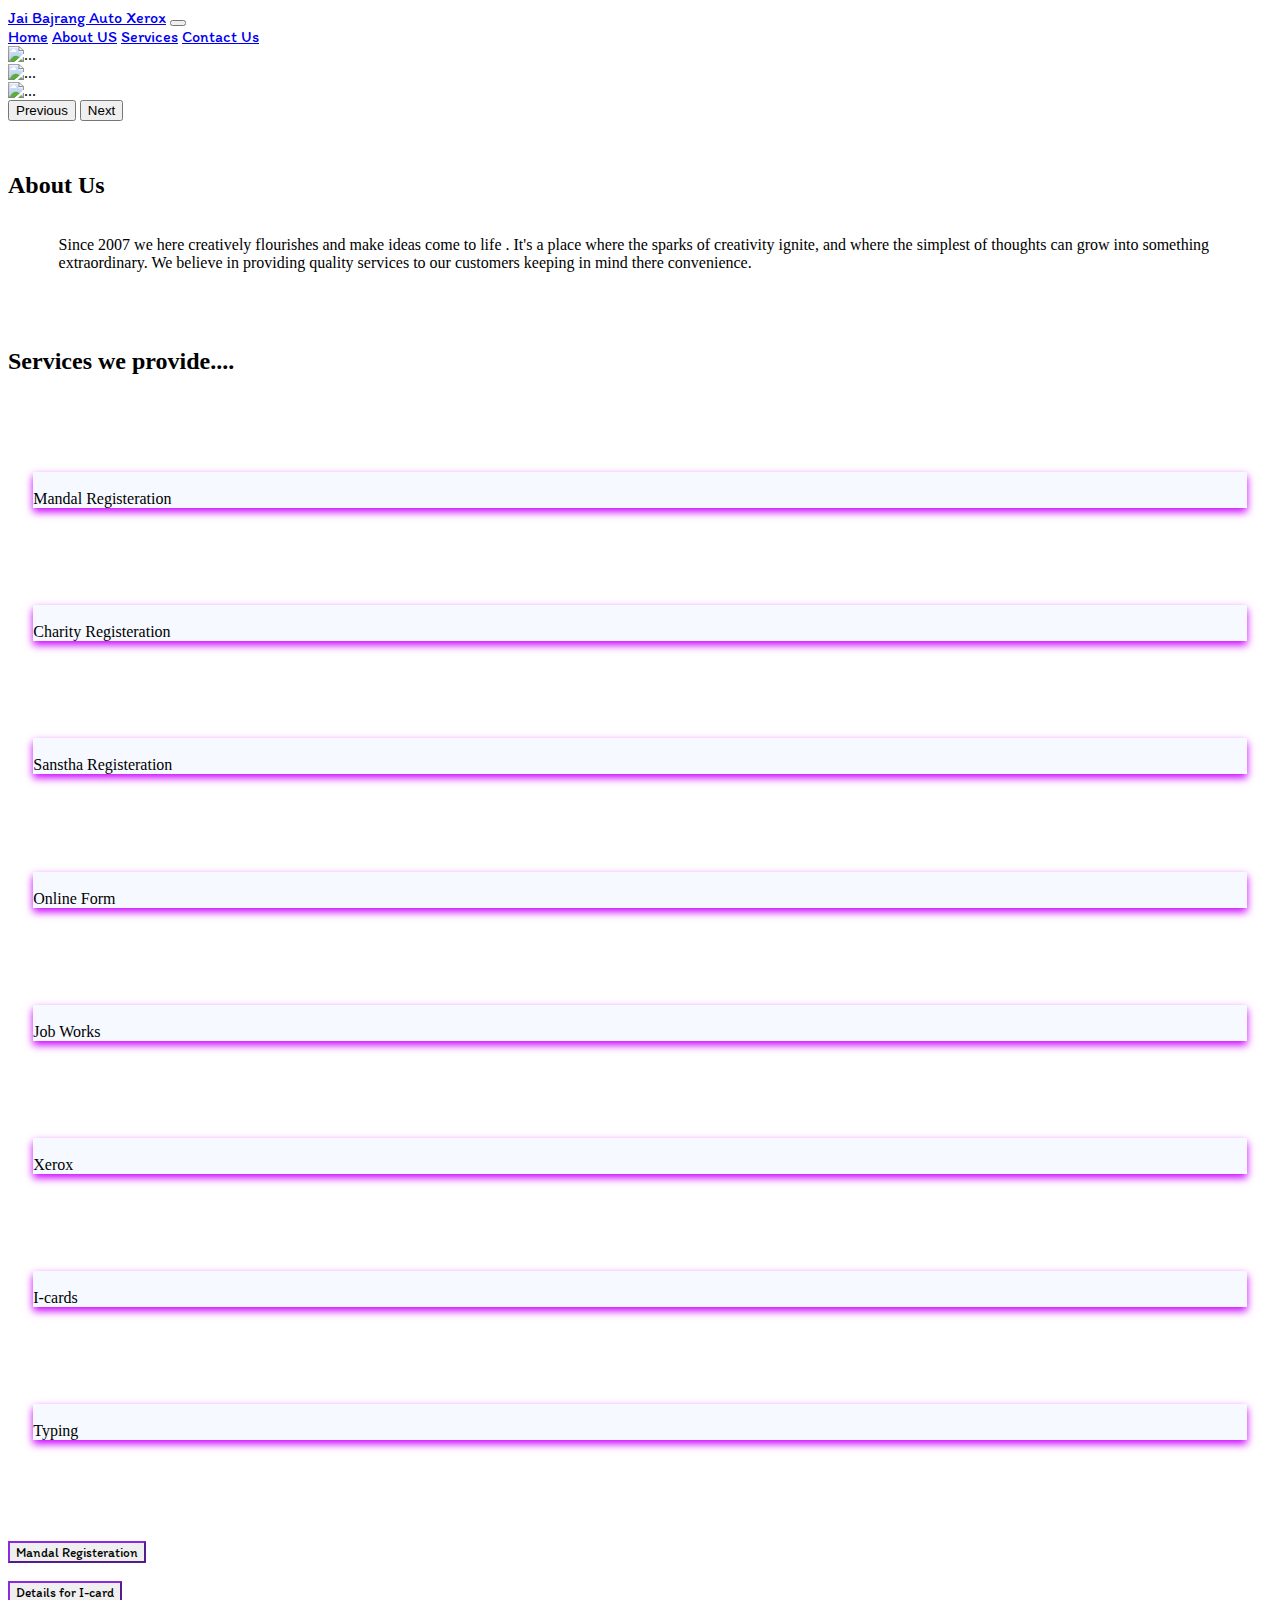
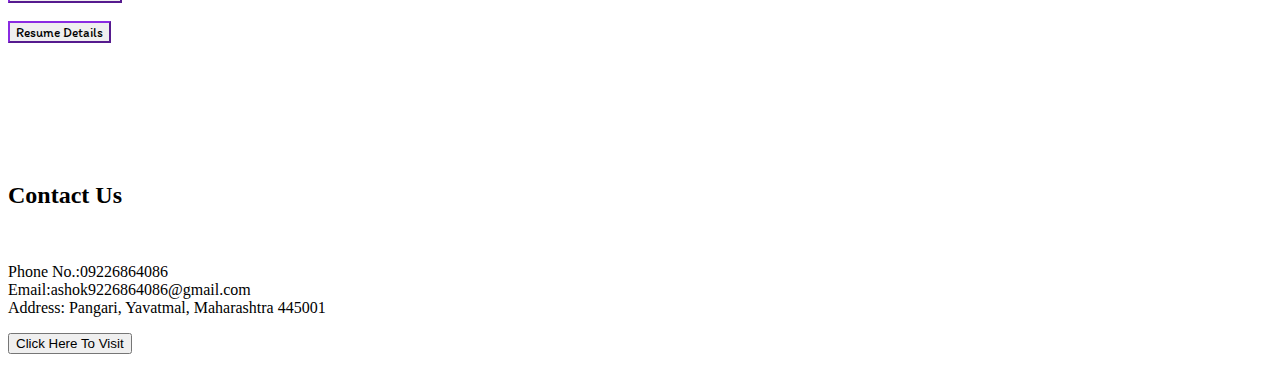
==== index.html @ d7dc8da0 "Update and rename index2.html to index.html" ====
<!DOCTYPE html>
<html lang="en">
<head>
    <meta charset="UTF-8">
    <meta name="viewport" content="width=device-width, initial-scale=1.0">
    <title>Jai Bajrang</title>
    <link href="https://cdn.jsdelivr.net/npm/bootstrap@5.0.2/dist/css/bootstrap.min.css" rel="stylesheet" integrity="sha384-EVSTQN3/azprG1Anm3QDgpJLIm9Nao0Yz1ztcQTwFspd3yD65VohhpuuCOmLASjC" crossorigin="anonymous">
    <link href='https://fonts.googleapis.com/css?family=Noto Sans Javanese' rel='stylesheet'>
    <link href='https://fonts.googleapis.com/css?family=Itim' rel='stylesheet'>
</head>
<style>
  .card {
  box-shadow: 0 4px 8px 0 rgb(204, 0, 255);
  transition: transform .5s;
  background-color: rgb(246, 249, 255);
}

.card:hover {
  transform: scale(0.8);
  box-shadow: 0 12px 16px 0 rgb(43, 8, 147)
}
</style>

<body>
    <!--navbar-->
    <nav class="navbar navbar-expand-lg navbar-dark bg-dark" style="font-family: Itim; position: sticky;">
      <div class="container-fluid">
        <a class="navbar-brand" href="#">Jai Bajrang Auto Xerox</a>
        <button class="navbar-toggler" type="button" data-bs-toggle="collapse" data-bs-target="#navbarNavAltMarkup" aria-controls="navbarNavAltMarkup" aria-expanded="false" aria-label="Toggle navigation">
          <span class="navbar-toggler-icon"></span>
        </button>
        <div class="collapse navbar-collapse" id="navbarNavAltMarkup">
          <div class="navbar-nav">
            <a class="nav-link active" aria-current="page" href="#">Home</a>
            <a class="nav-link" href="#About">About US</a>
            <a class="nav-link" href="#Services">Services</a>
            <a class="nav-link" href="#Contact">Contact Us</a>
          </div>
        </div>
      </div>
    </nav>

    

    <!--Crousel-->
    <section class="container-fluid bg-dark">
     <div id="carouselExampleAutoplaying" class="carousel slide" data-bs-ride="carousel">
       <div class="carousel-inner">
        <div class="carousel-item active">
          <img src="Images/cro_1.svg" class="d-block w-100" alt="...">
        </div>
        <div class="carousel-item">
          <img src="Images/cro_2.svg" class="d-block w-100" alt="...">
        </div>
        <div class="carousel-item">
          <img src="Images/cro_3.svg" class="d-block w-100" alt="...">
        </div>
       </div>
       <button class="carousel-control-prev" type="button" data-bs-target="#carouselExampleAutoplaying" data-bs-slide="prev">
        <span class="carousel-control-prev-icon" aria-hidden="true"></span>
        <span class="visually-hidden">Previous</span>
       </button>
       <button class="carousel-control-next" type="button" data-bs-target="#carouselExampleAutoplaying" data-bs-slide="next">
        <span class="carousel-control-next-icon" aria-hidden="true"></span>
        <span class="visually-hidden">Next</span>
       </button>
      </div>
   </section>

    <!--About Us-->
    <div style="margin-top: 4%;" id="About">
      <h2 class="text-center" >About Us</h2>
      <p style="margin-left: 4%; margin-right: 4%; margin-top: 3%; ">Since 2007 we here creatively flourishes and make ideas come to life . It's a place where the sparks of creativity ignite, and where the simplest of thoughts can grow into something extraordinary.
        We believe in providing quality services to our customers keeping in mind there convenience.</p>
    </div>


    <!--Services-->
    <div style="margin-top: 6%;" id="Services">
   <h2 class="text-center">Services we provide....</h2>
   <div class="row row-cols-2 row-cols-md-4" style="margin-left: 2%; margin-right: 2%; font-family:Georgia, 'Times New Roman', Times, serif;">
    <div class="col" >
      <div class="card" style="margin-top: 8%;">
        <img src="Images/pser_!.svg" class="card-img-top" alt="">
        <div class="card-body">
          <div class="card-title text-center" >Mandal Registeration</div>
        </div>
      </div>
    </div>

    <div class="col">
      <div class="card" style="margin-top: 8%;">
        <img src="Images/pservice_2.svg" class="card-img-top" alt="">
        <div class="card-body">
          <div class="card-title text-center">Charity Registeration</div>
        </div>
      </div>
    </div>

    <div class="col">
      <div class="card" style="margin-top: 8%;">
        <img src="Images/pser_3.svg" class="card-img-top" alt="">
        <div class="card-body">
          <div class="card-title text-center">Sanstha Registeration</div>
        </div>
      </div>
    </div>

    <div class="col">
      <div class="card" style="margin-top: 8%;">
        <img src="Images/service_4_2.svg" class="card-img-top" alt="">
        <div class="card-body">
          <div class="card-title text-center">Online Form </div>
        </div>
      </div>
    </div>

    <div class="col">
      <div class="card" style="margin-top: 8%;">
        <img src="Images/pservice_5.jpg" class="card-img-top" alt="">
        <div class="card-body">
          <div class="card-title text-center">Job Works</div>
        </div>
      </div>
    </div>

    <div class="col">
      <div class="card" style="margin-top: 8%;">
        <img src="Images/pservice_6.jpg" class="card-img-top" alt="">
        <div class="card-body">
          <div class="card-title text-center">Xerox</div>
        </div>
      </div>
    </div>

    <div class="col">
      <div class="card" style="margin-top: 8%;">
        <img src="Images/pservice_7.svg" class="card-img-top" alt="">
        <div class="card-body">
          <div class="card-title text-center">I-cards</div>
        </div>
      </div>
    </div>

    <div class="col">
      <div class="card" style="margin-top: 8%;" >
        <img src="Images/pservice_8.jpg" class="card-img-top " alt="">
        <div class="card-body">
          <div class="card-title text-center ">Typing</div>
        </div>
      </div>
    </div>
   </div>
    </div>
    
<!--Registration Button-->   
<div  class="text-center" style="margin-top: 8%;"> 
  <a href="https://docs.google.com/forms/d/e/1FAIpQLSdrBih1ncPVoO1SxZRvJvUkSNavgYzpyaTtnt7NO4q5Ew08GQ/viewform?usp=sf_link" target="_blank">
    <button type="button" class="btn btn-outline-primary fw-light fs-5" style="border-color: blueviolet; color: black; font-family: Itim
    ;">Mandal Registeration</button>
  </a>
  <br>
  <br>
 <a href="https://docs.google.com/forms/d/e/1FAIpQLSdRp5aU3NBNDs_UqQymBUH2cYSm89o0RwzkKiDy_ZYCv4QobA/viewform?usp=sf_link" target="_blank">
  <button type="button" class="btn btn-outline-primary  fs-5" style="border-color: blueviolet; color: black; font-family: Itim
  ;">Details for I-card</button>
 </a>
 <br>
 <br>
<a href="https://forms.gle/PiZFbhWPR77Ca2ew7" target="_blank">
<button type="button" class="btn btn-outline-primary fs-5" style="border-color: blueviolet; color: black; font-family: Itim;">Resume Details</button>
</a>
</div>

<!--Contact Us-->
 <div class="text-light text-center bg-dark" id="Contact" style="margin-top: 8%;"><br>
    <h2 class="text-center">Contact Us</h2> 
    <br>
    <p class="text-center">Phone No.:09226864086 <br>
    Email:ashok9226864086@gmail.com <br>
    Address: Pangari, Yavatmal, Maharashtra 445001</p>
    <a href="https://www.google.com/maps/place/Jai+Bajrang+Auto+Xerox/@20.393164,78.129099,16z/data=!4m6!3m5!1s0x3bd3e8b6a3a7484d:0x90369eccc3102d62!8m2!3d20.3931644!4d78.129099!16s%2Fg%2F11c1xfnjc3?hl=en-US&entry=ttu" target="_blank">
   <button type="button" class="btn btn-outline-light fs-6 fst-italic">Click Here To Visit</button></a>  
   <br>
   <br>
 </div>
 <script src="https://cdn.jsdelivr.net/npm/bootstrap@5.0.2/dist/js/bootstrap.bundle.min.js" integrity="sha384-MrcW6ZMFYlzcLA8Nl+NtUVF0sA7MsXsP1UyJoMp4YLEuNSfAP+JcXn/tWtIaxVXM" crossorigin="anonymous"></script>
</body>
</html>
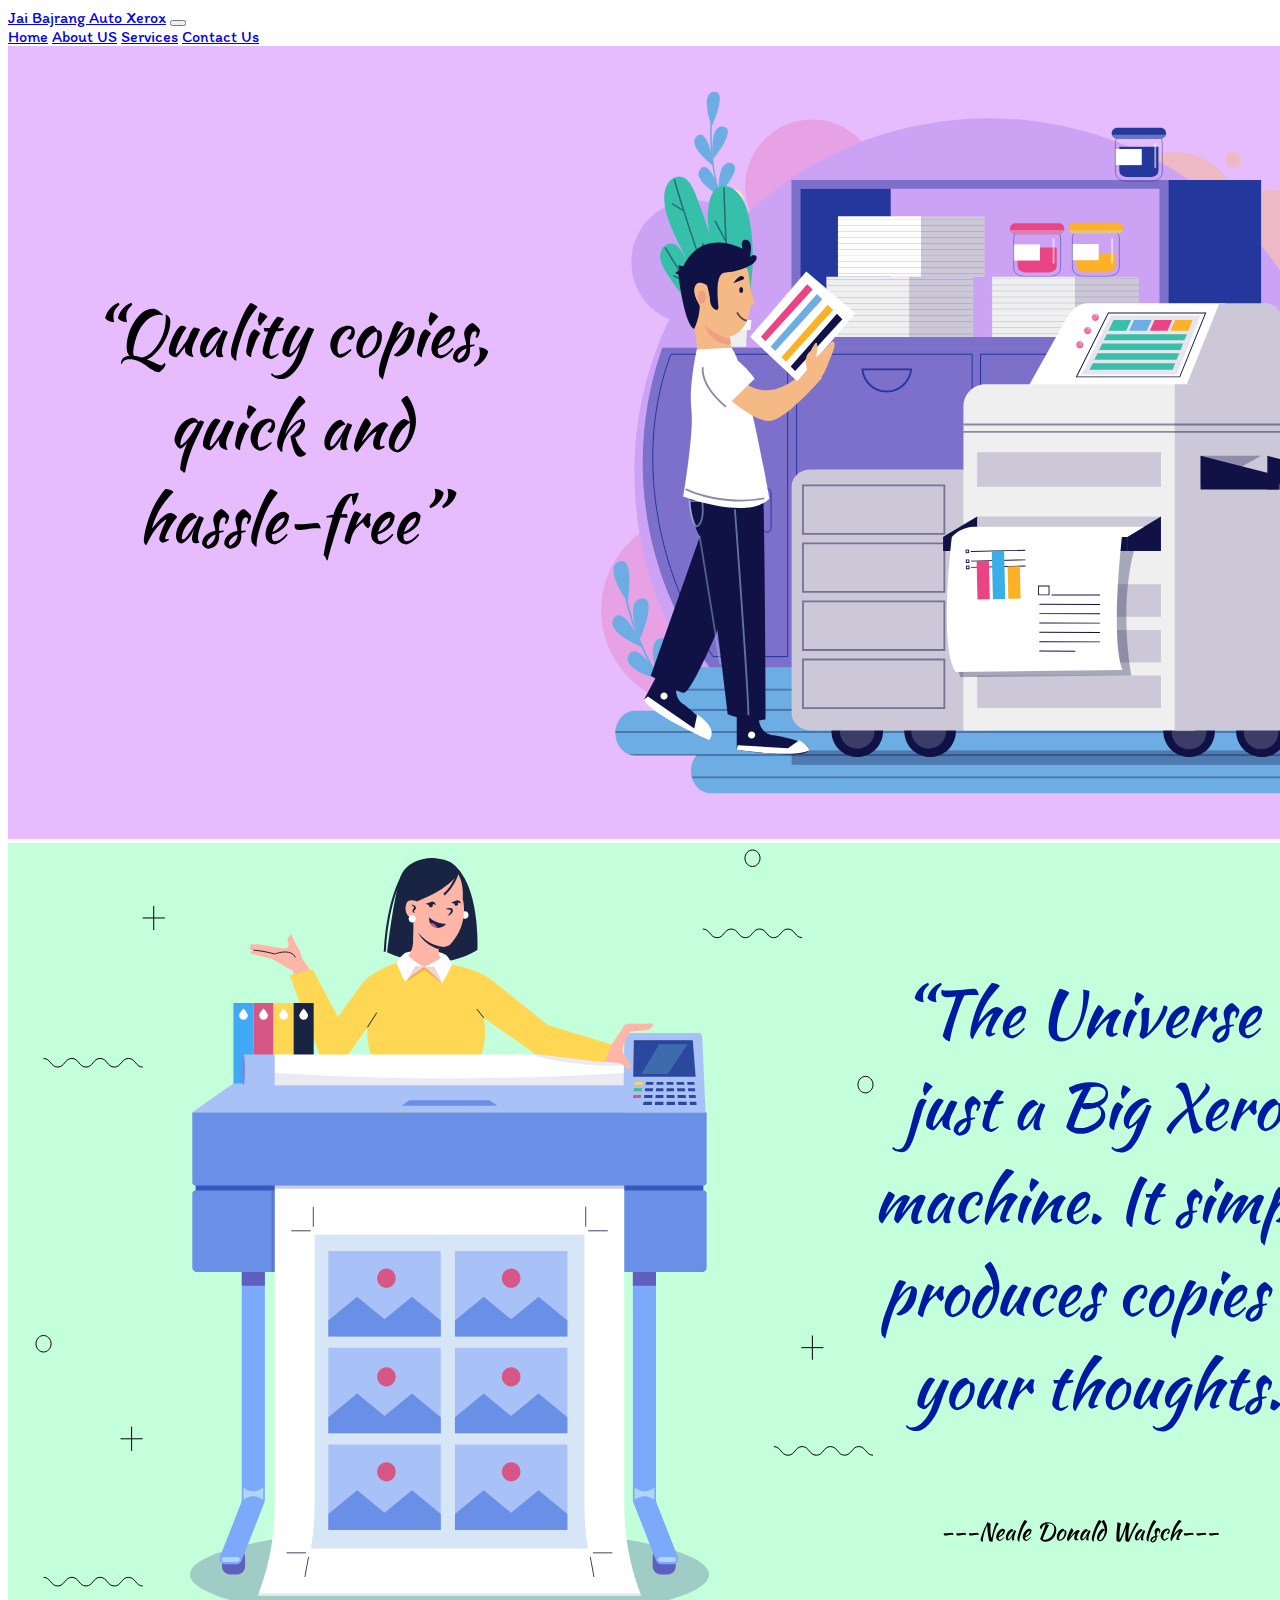
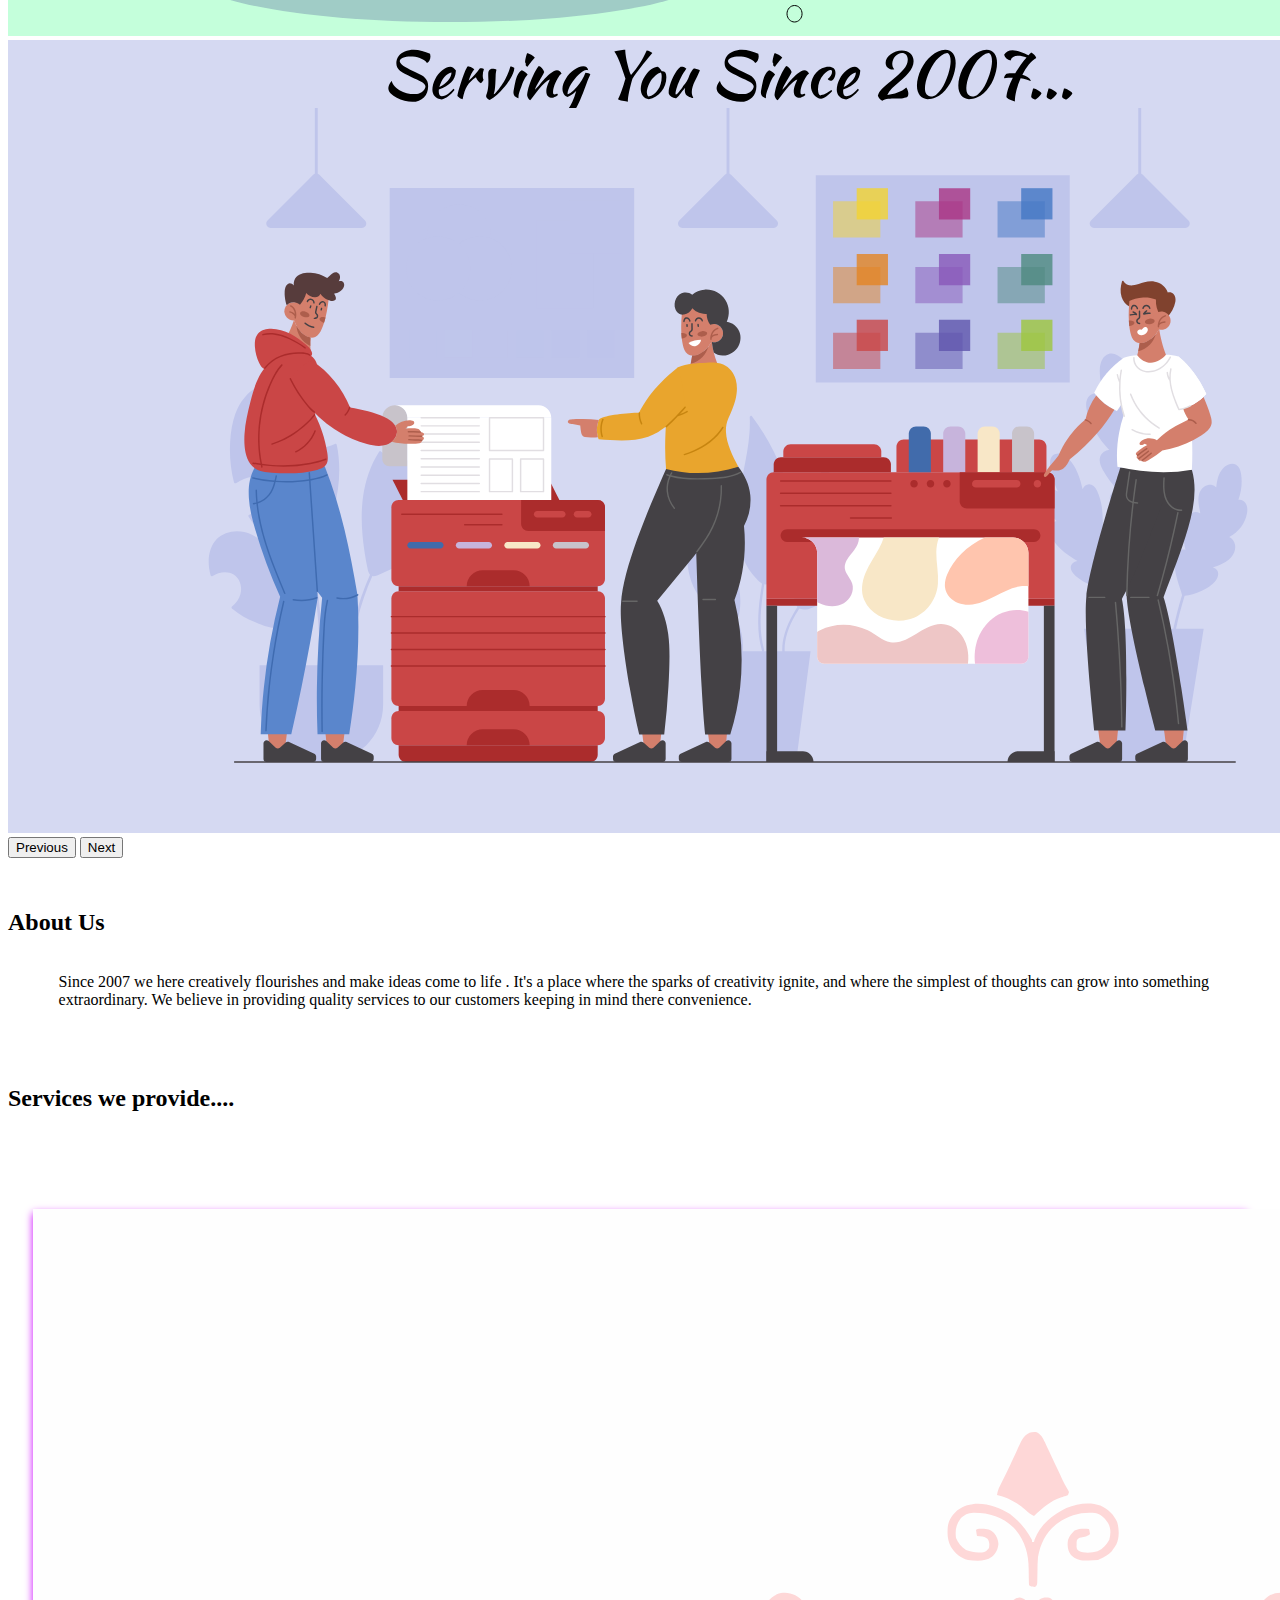
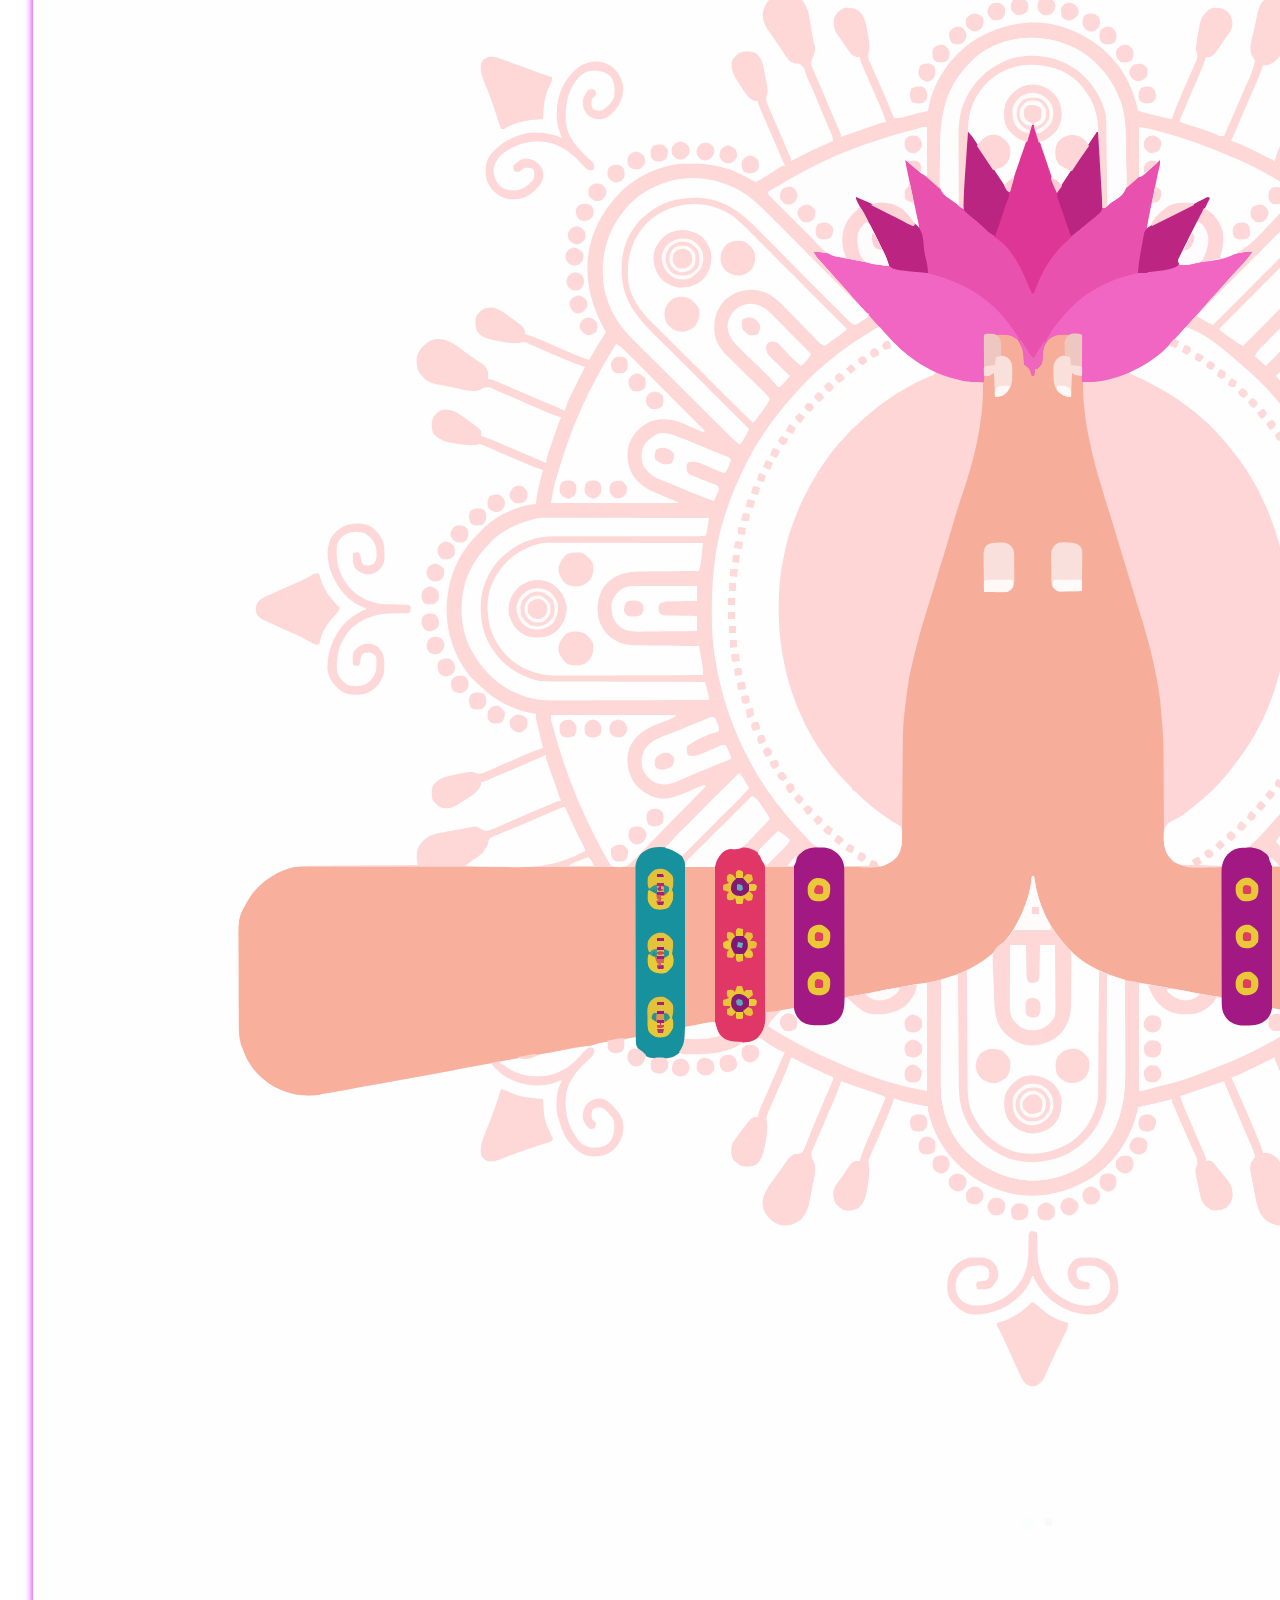
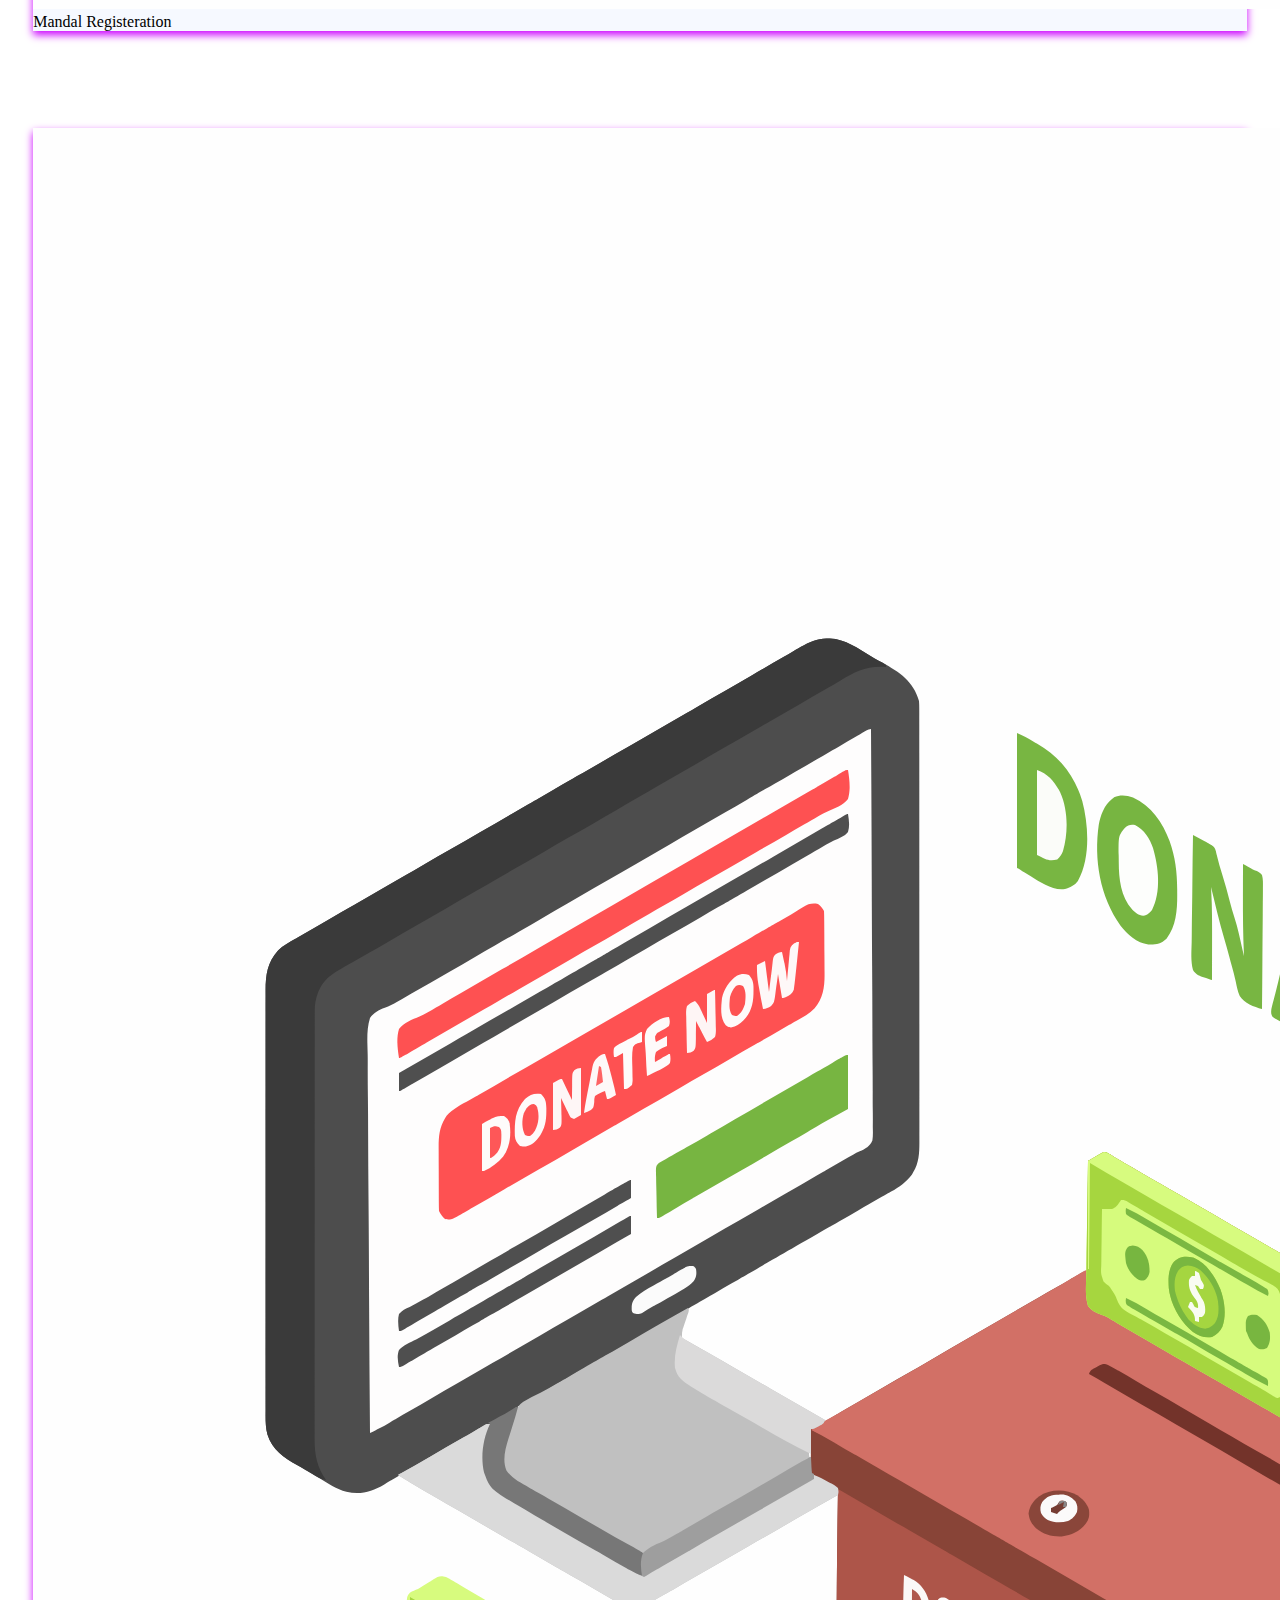
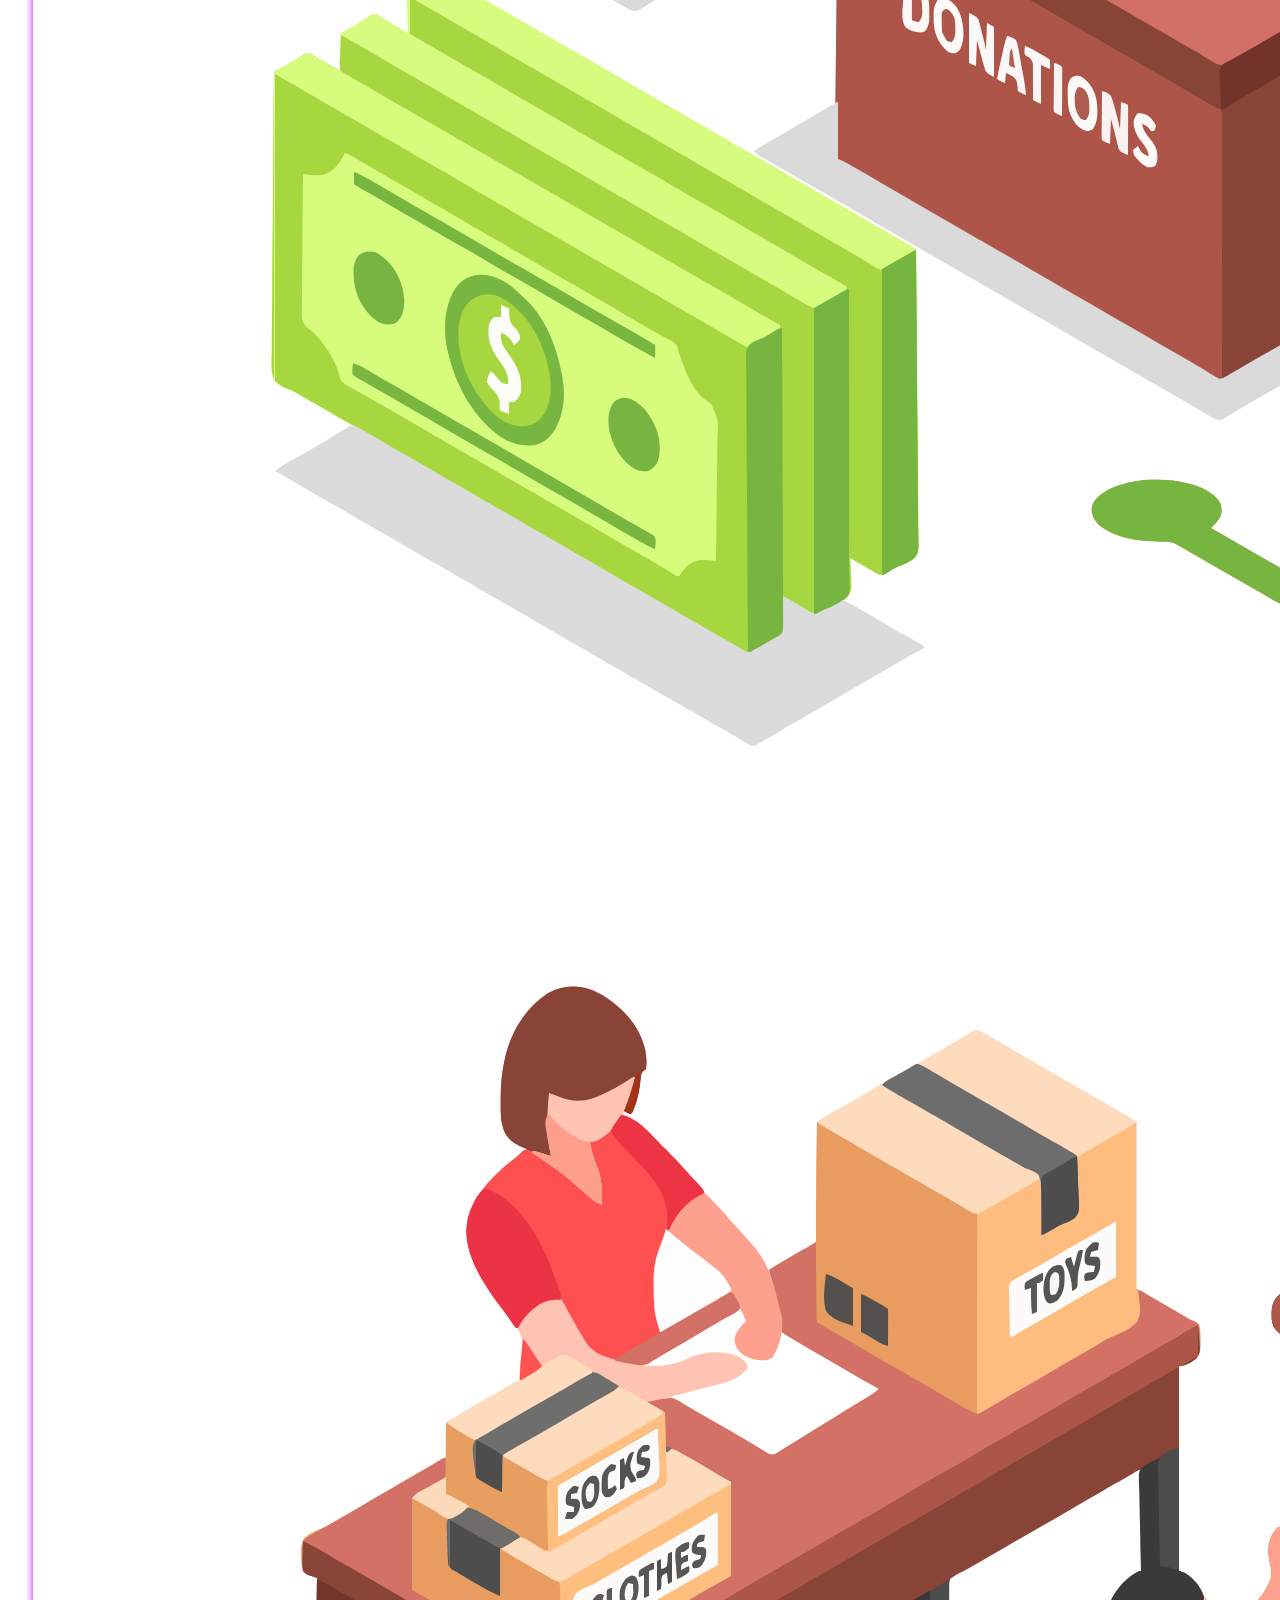
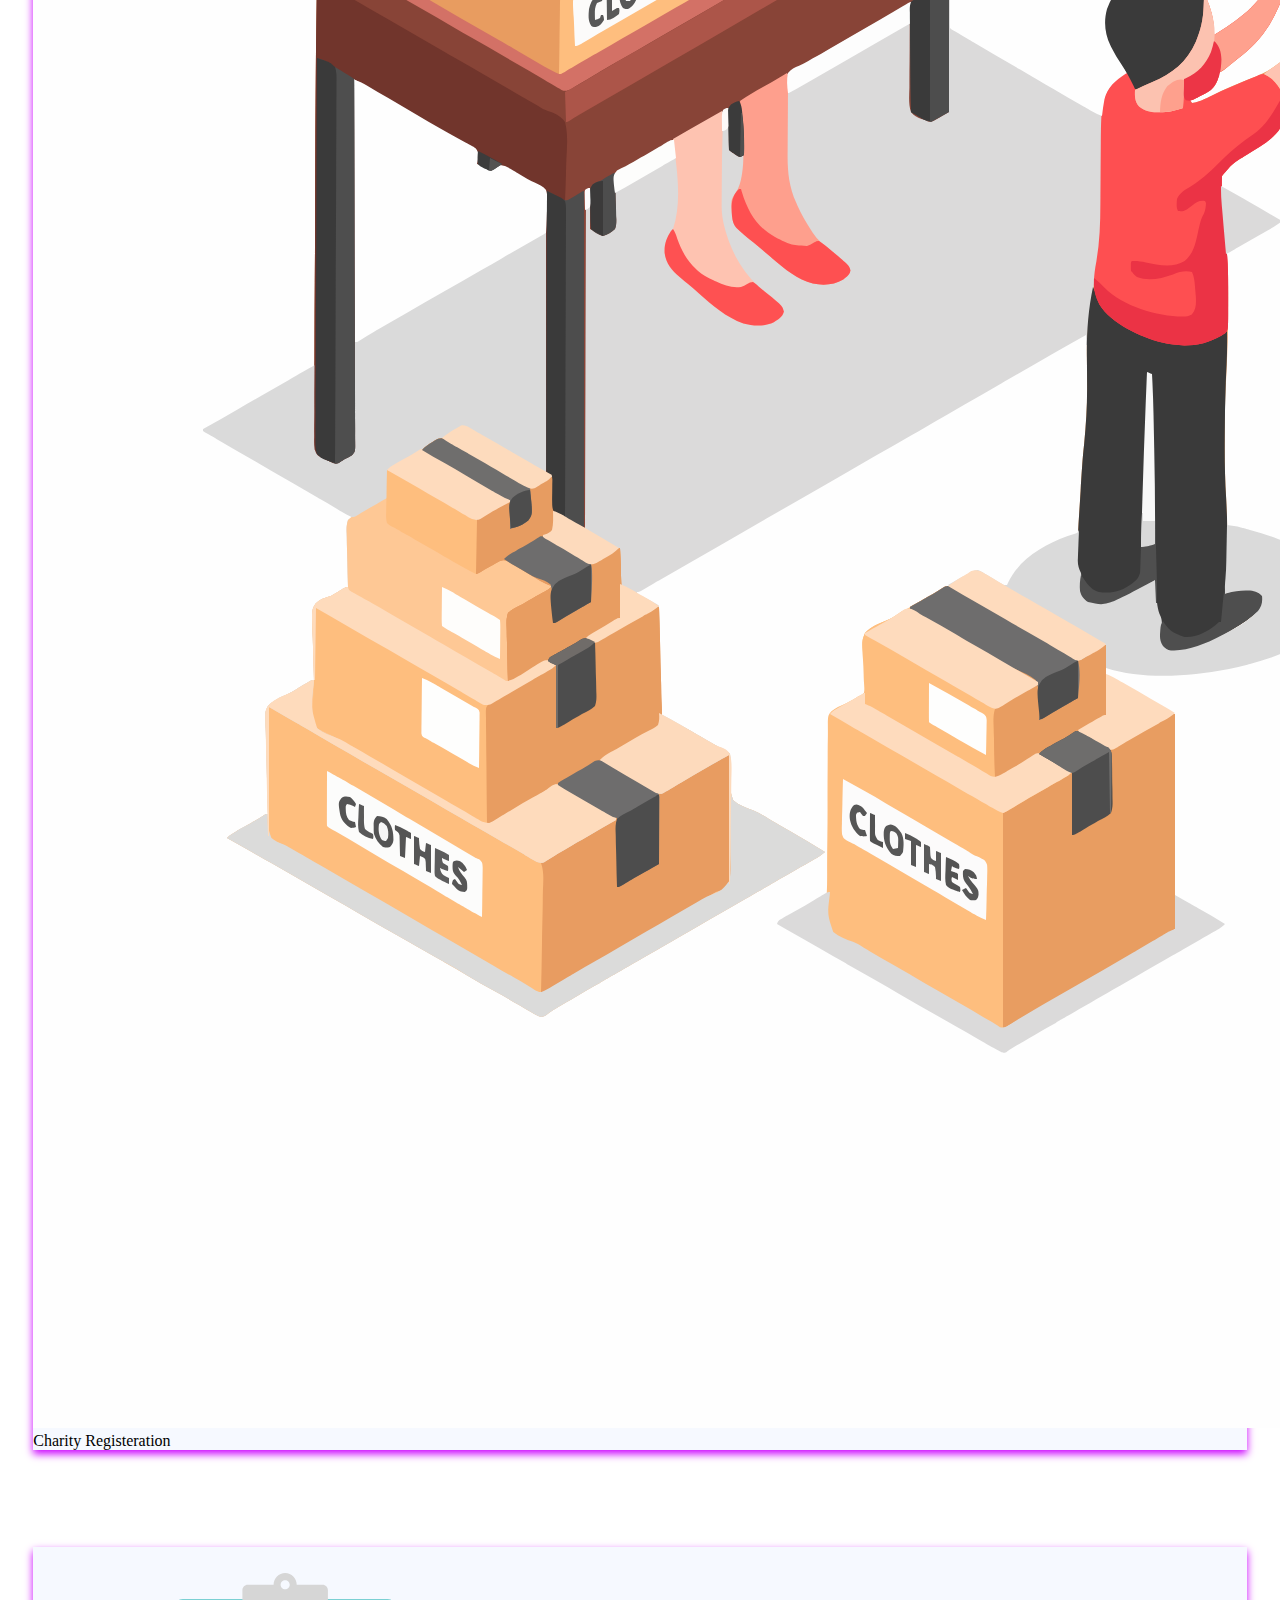
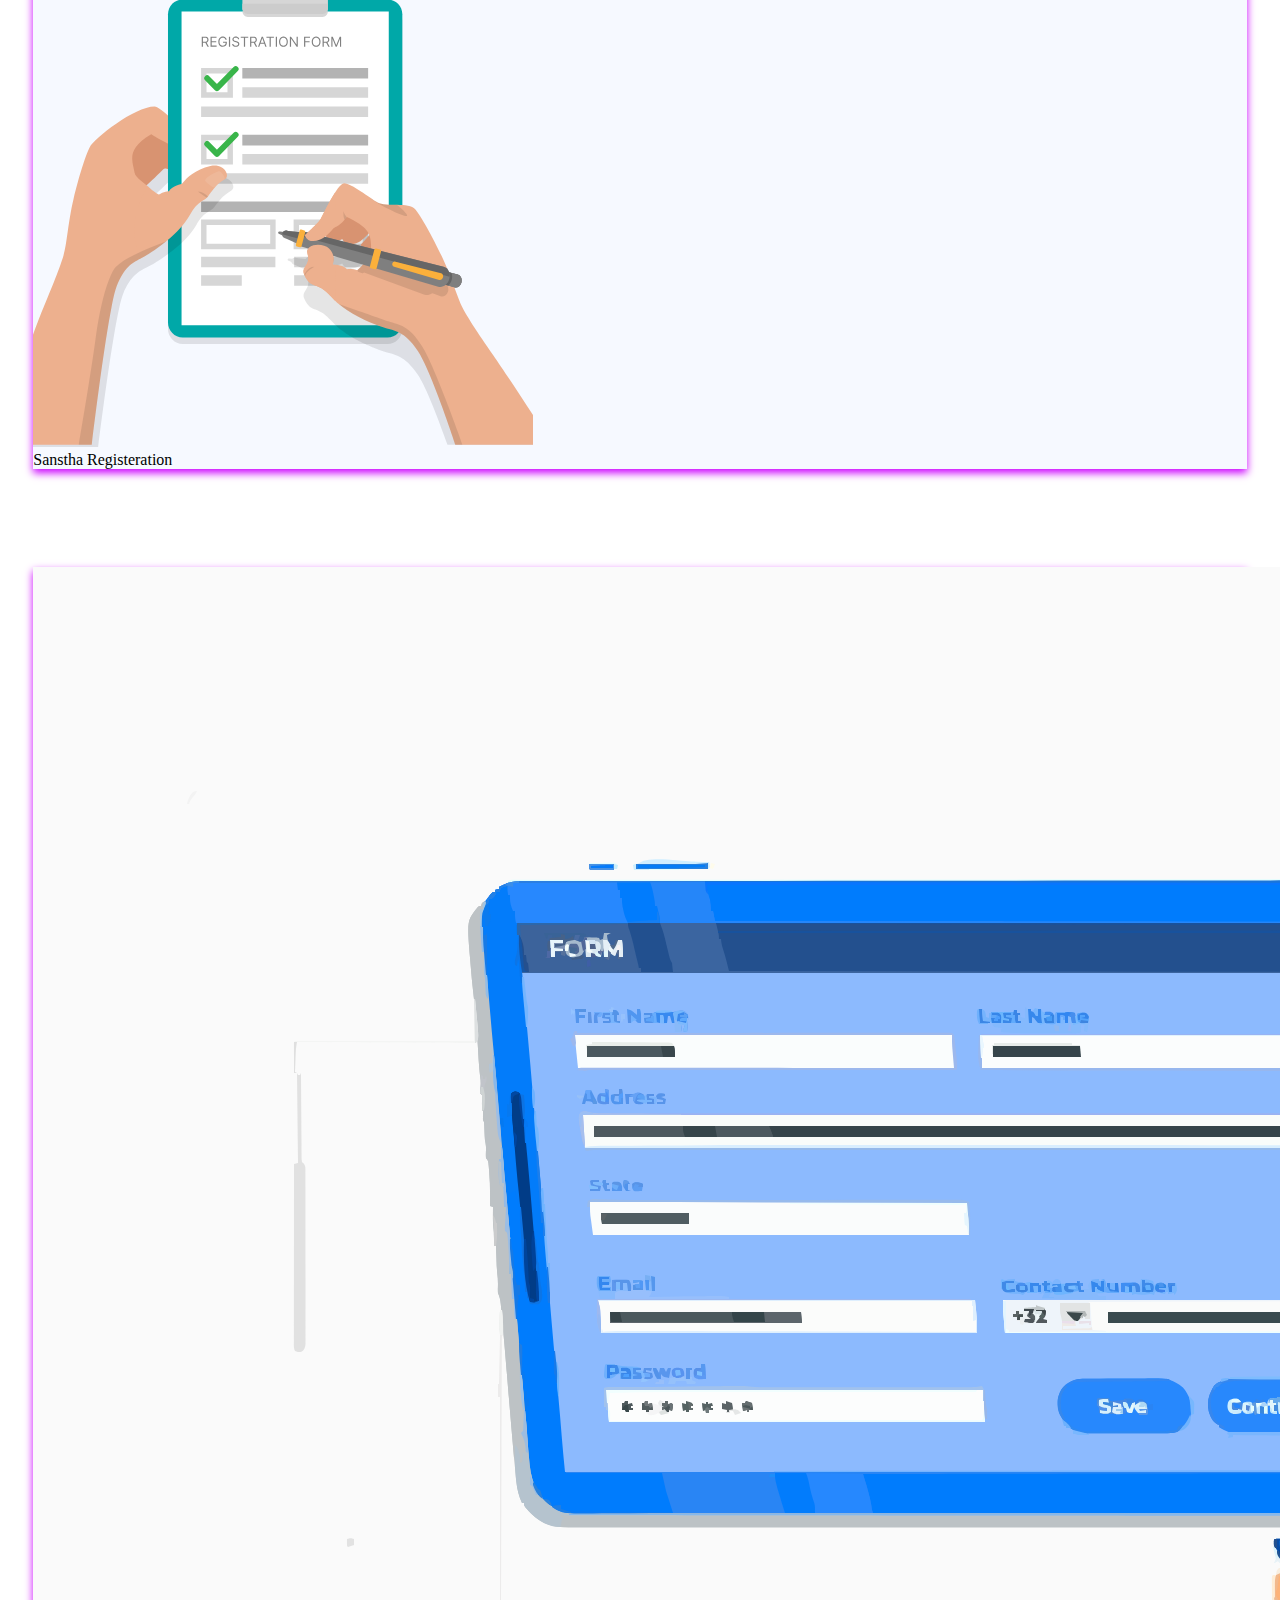
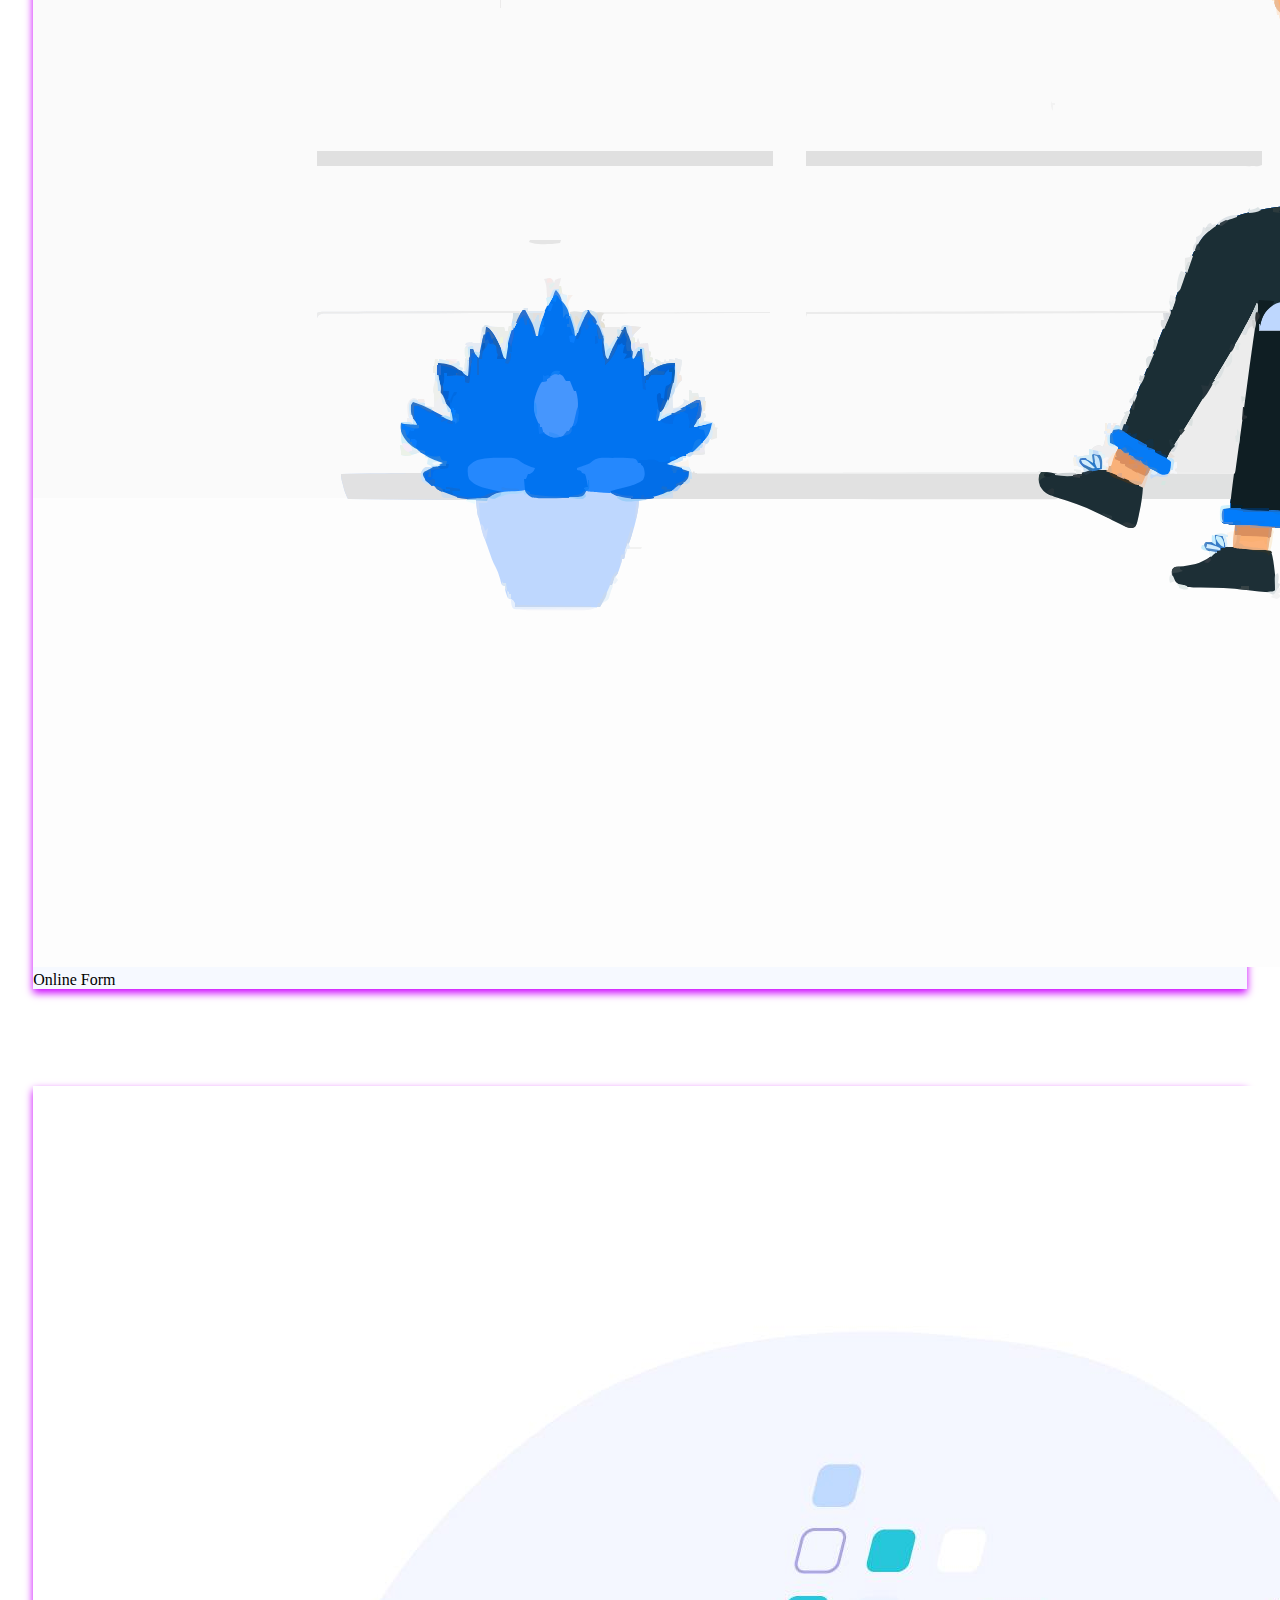
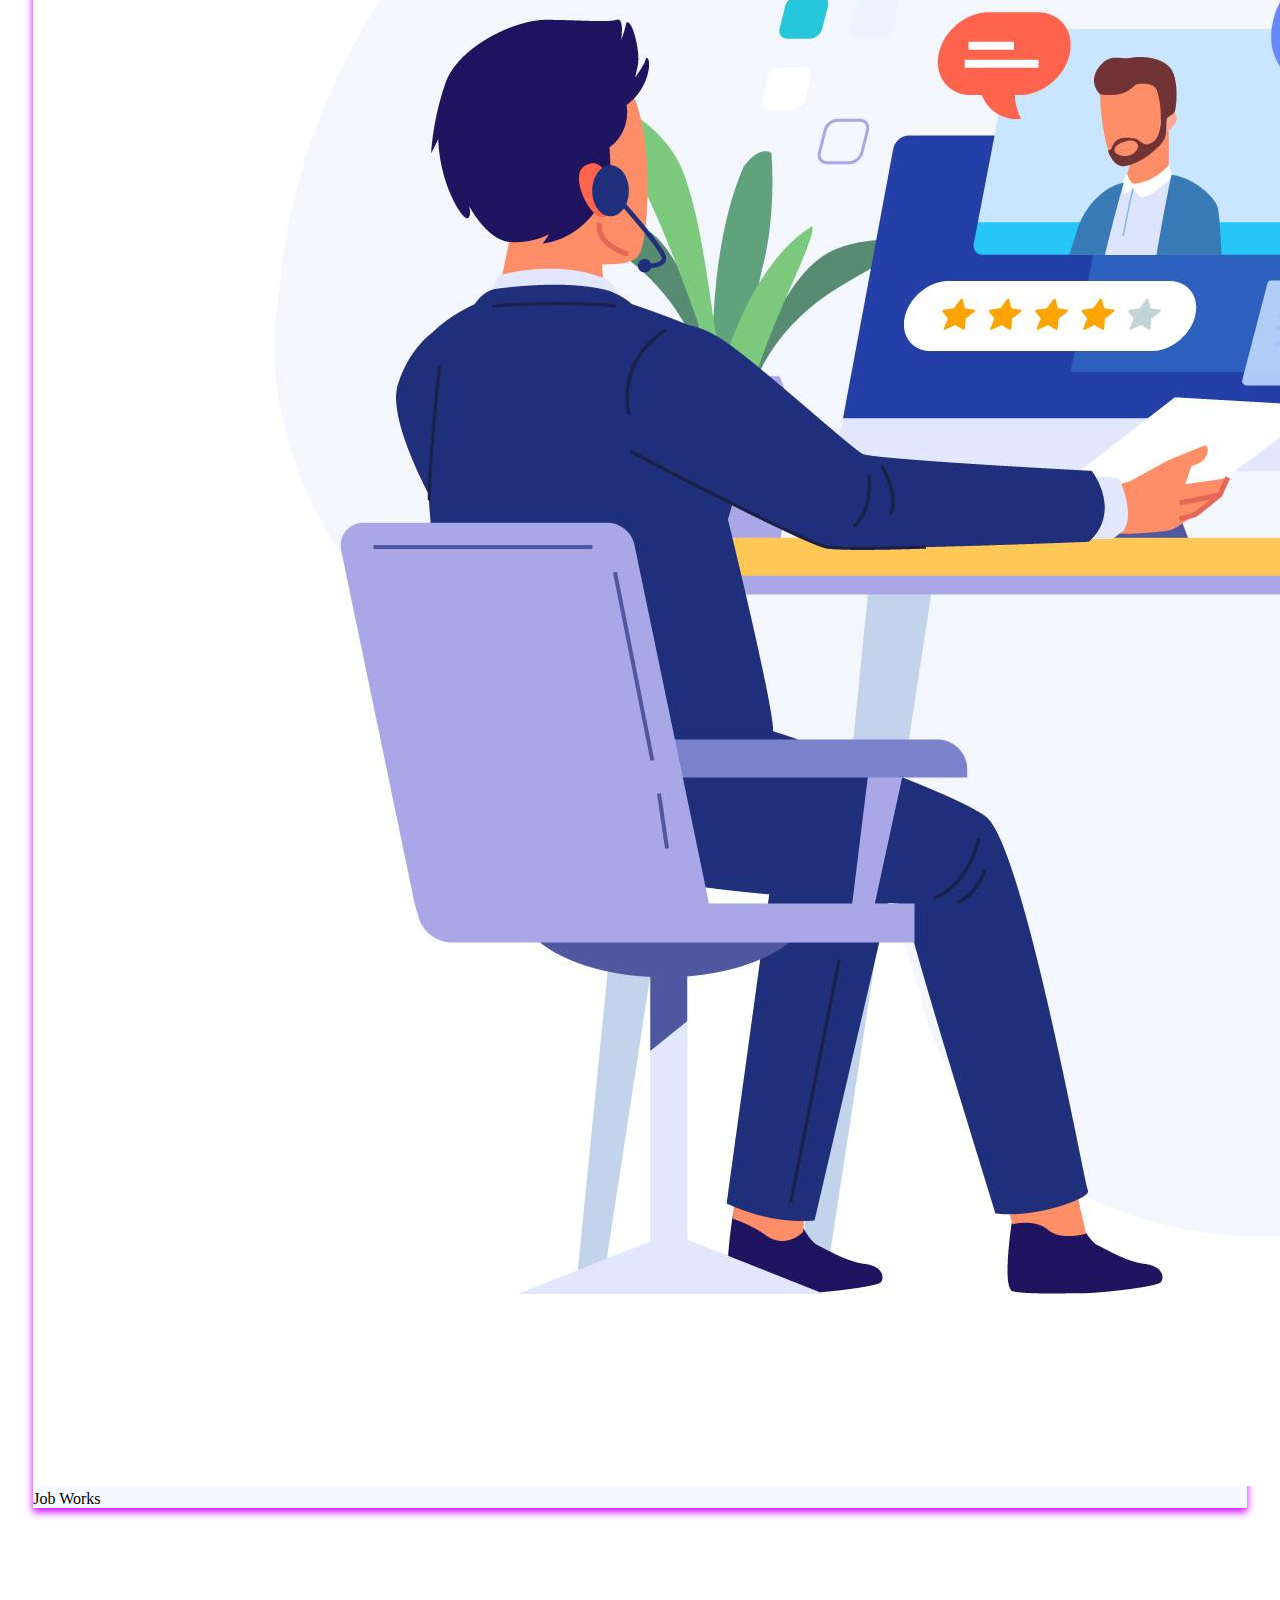
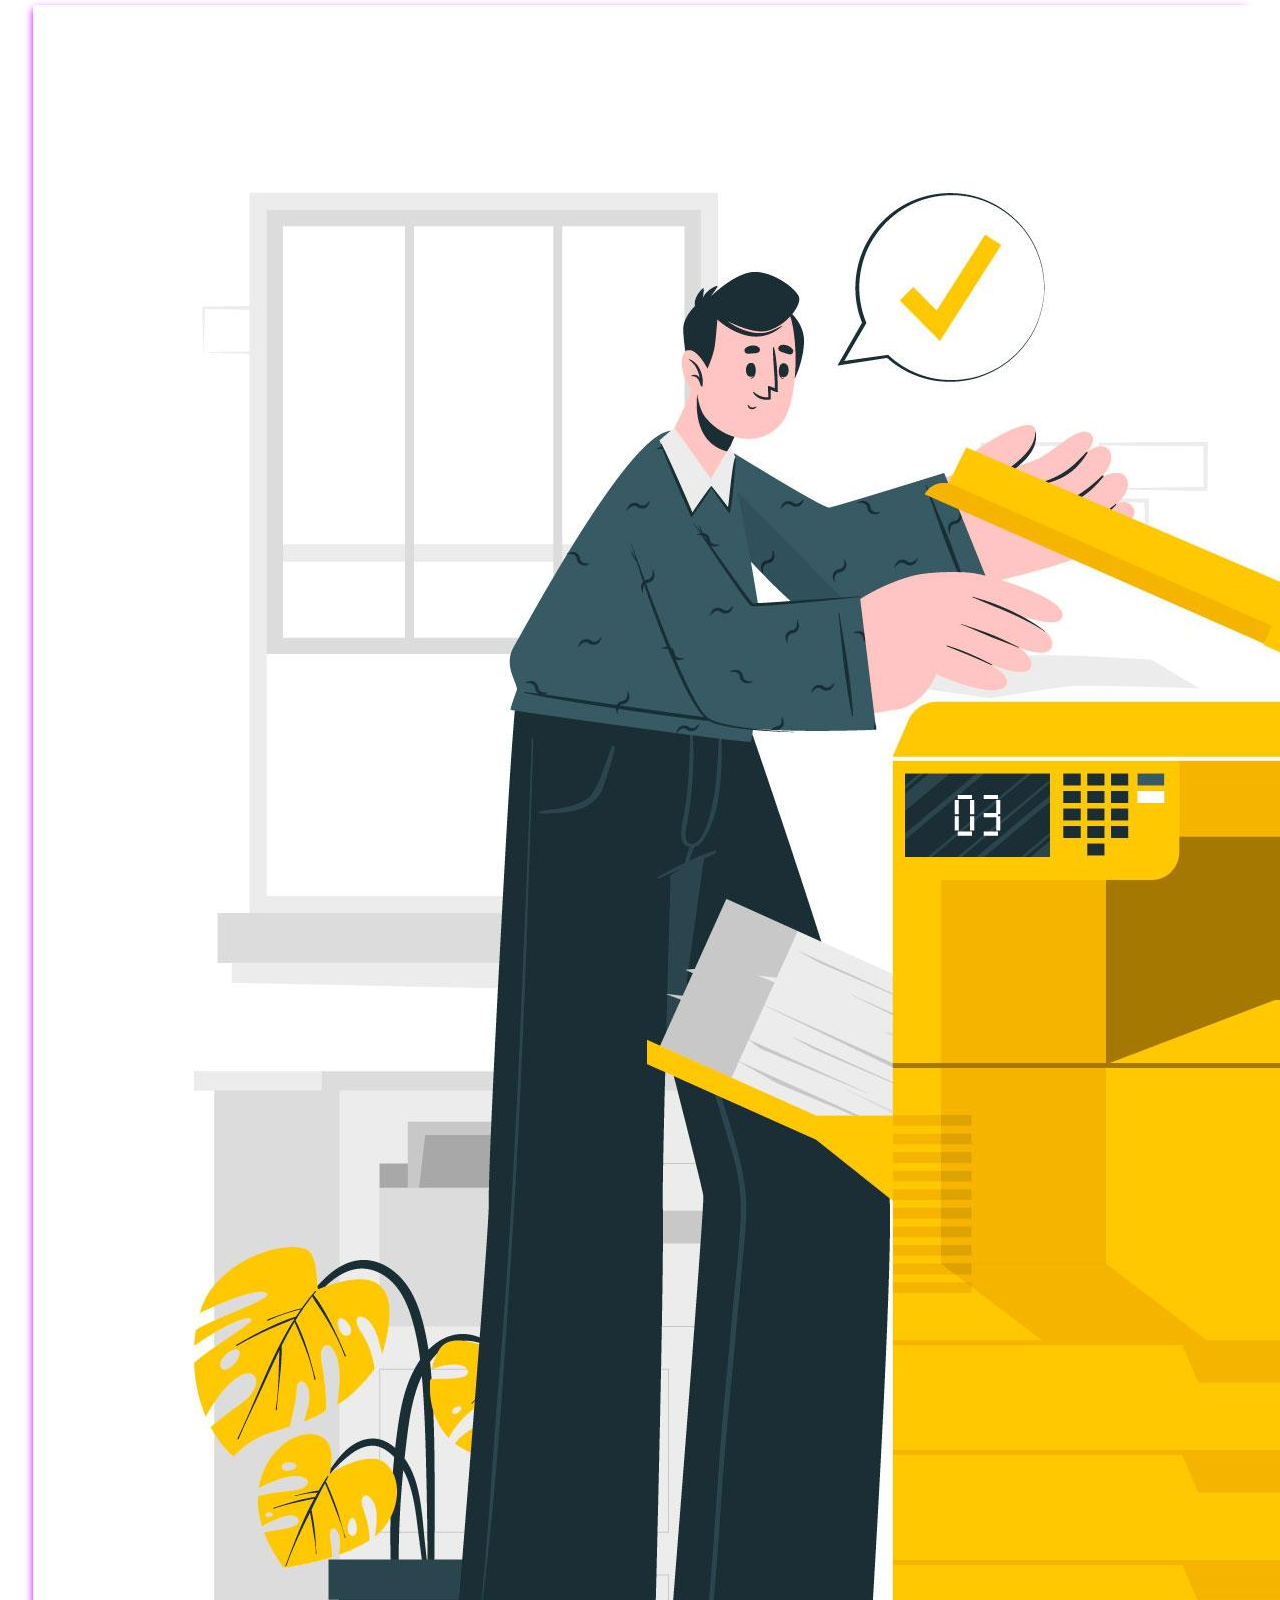
==== commit 2951a12a: "Update index.html" ====
--- a/index.html
+++ b/index.html
@@ -47,13 +47,13 @@
      <div id="carouselExampleAutoplaying" class="carousel slide" data-bs-ride="carousel">
        <div class="carousel-inner">
         <div class="carousel-item active">
-          <img src="Images/cro_1.svg" class="d-block w-100" alt="...">
+          <img src="Jai Bajranj/Images/cro_1.svg" class="d-block w-100" alt="...">
         </div>
         <div class="carousel-item">
-          <img src="Images/cro_2.svg" class="d-block w-100" alt="...">
+          <img src="Jai Bajranj/Images/cro_2.svg" class="d-block w-100" alt="...">
         </div>
         <div class="carousel-item">
-          <img src="Images/cro_3.svg" class="d-block w-100" alt="...">
+          <img src="Jai Bajranj/Images/cro_3.svg" class="d-block w-100" alt="...">
         </div>
        </div>
        <button class="carousel-control-prev" type="button" data-bs-target="#carouselExampleAutoplaying" data-bs-slide="prev">
@@ -81,7 +81,7 @@
    <div class="row row-cols-2 row-cols-md-4" style="margin-left: 2%; margin-right: 2%; font-family:Georgia, 'Times New Roman', Times, serif;">
     <div class="col" >
       <div class="card" style="margin-top: 8%;">
-        <img src="Images/pser_!.svg" class="card-img-top" alt="">
+        <img src="Jai Bajranj/Images/pser_!.svg" class="card-img-top" alt="">
         <div class="card-body">
           <div class="card-title text-center" >Mandal Registeration</div>
         </div>
@@ -90,7 +90,7 @@
 
     <div class="col">
       <div class="card" style="margin-top: 8%;">
-        <img src="Images/pservice_2.svg" class="card-img-top" alt="">
+        <img src="Jai Bajranj/Images/pservice_2.svg" class="card-img-top" alt="">
         <div class="card-body">
           <div class="card-title text-center">Charity Registeration</div>
         </div>
@@ -99,7 +99,7 @@
 
     <div class="col">
       <div class="card" style="margin-top: 8%;">
-        <img src="Images/pser_3.svg" class="card-img-top" alt="">
+        <img src="Jai Bajranj/Images/pser_3.svg" class="card-img-top" alt="">
         <div class="card-body">
           <div class="card-title text-center">Sanstha Registeration</div>
         </div>
@@ -108,7 +108,7 @@
 
     <div class="col">
       <div class="card" style="margin-top: 8%;">
-        <img src="Images/service_4_2.svg" class="card-img-top" alt="">
+        <img src="Jai Bajranj/Images/service_4_2.svg" class="card-img-top" alt="">
         <div class="card-body">
           <div class="card-title text-center">Online Form </div>
         </div>
@@ -117,7 +117,7 @@
 
     <div class="col">
       <div class="card" style="margin-top: 8%;">
-        <img src="Images/pservice_5.jpg" class="card-img-top" alt="">
+        <img src="Jai Bajranj/Images/pservice_5.jpg" class="card-img-top" alt="">
         <div class="card-body">
           <div class="card-title text-center">Job Works</div>
         </div>
@@ -126,7 +126,7 @@
 
     <div class="col">
       <div class="card" style="margin-top: 8%;">
-        <img src="Images/pservice_6.jpg" class="card-img-top" alt="">
+        <img src="Jai Bajranj/Images/pservice_6.jpg" class="card-img-top" alt="">
         <div class="card-body">
           <div class="card-title text-center">Xerox</div>
         </div>
@@ -135,7 +135,7 @@
 
     <div class="col">
       <div class="card" style="margin-top: 8%;">
-        <img src="Images/pservice_7.svg" class="card-img-top" alt="">
+        <img src="Jai Bajranj/Images/pservice_7.svg" class="card-img-top" alt="">
         <div class="card-body">
           <div class="card-title text-center">I-cards</div>
         </div>
@@ -144,7 +144,7 @@
 
     <div class="col">
       <div class="card" style="margin-top: 8%;" >
-        <img src="Images/pservice_8.jpg" class="card-img-top " alt="">
+        <img src="Jai Bajranj/Images/pservice_8.jpg" class="card-img-top " alt="">
         <div class="card-body">
           <div class="card-title text-center ">Typing</div>
         </div>
